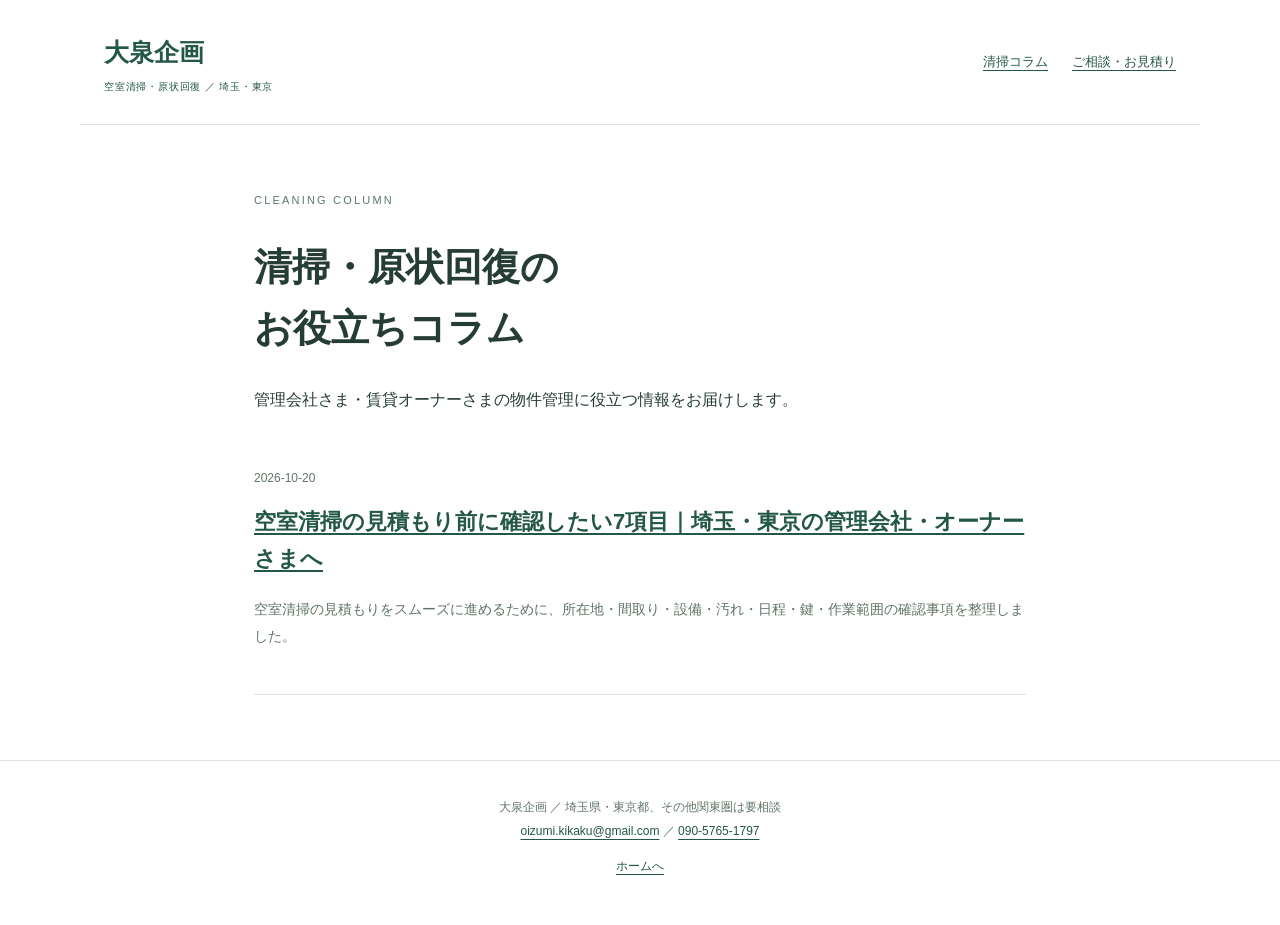
==== blog/index.html @ 02ff5d3d "Add useful cleaning blog, first article, sitemap and search discovery foundations" ====
<!doctype html><html lang="ja"><head><meta charset="utf-8"><meta name="viewport" content="width=device-width,initial-scale=1"><title>清掃・原状回復のお役立ちコラム｜大泉企画</title><meta name="description" content="管理会社・賃貸オーナー向けに、空室清掃や原状回復を相談する前の確認事項を紹介します。"><link rel="canonical" href="https://oizumikikaku.pages.dev/blog/"><link rel="stylesheet" href="/blog/blog.css"><link rel="alternate" type="application/rss+xml" title="大泉企画 清掃コラム" href="/feed.xml"></head><body><header><a class="brand" href="/">大泉企画<small>空室清掃・原状回復 ／ 埼玉・東京</small></a><nav><a href="/blog/">清掃コラム</a><a href="/#inquiry">ご相談・お見積り</a></nav></header><main><p class="kicker">CLEANING COLUMN</p><h1>清掃・原状回復の<br>お役立ちコラム</h1><p>管理会社さま・賃貸オーナーさまの物件管理に役立つ情報をお届けします。</p><div class="posts"><article class="post"><time datetime="2026-10-20">2026-10-20</time><h2><a href="/blog/vacant-room-cleaning-estimate-checklist/">空室清掃の見積もり前に確認したい7項目｜埼玉・東京の管理会社・オーナーさまへ</a></h2><p>空室清掃の見積もりをスムーズに進めるために、所在地・間取り・設備・汚れ・日程・鍵・作業範囲の確認事項を整理しました。</p></article></div></main><footer>大泉企画 ／ 埼玉県・東京都、その他関東圏は要相談<br><a href="mailto:oizumi.kikaku@gmail.com">oizumi.kikaku@gmail.com</a> ／ <a href="tel:09057651797">090-5765-1797</a><p><a href="/">ホームへ</a></p></footer></body></html>
---- blog/blog.css ----
*{box-sizing:border-box}body{margin:0;background:#fff;color:#263d34;font-family:"Noto Sans JP",sans-serif;line-height:1.95}a{color:#235746;text-underline-offset:4px}header{max-width:1120px;margin:auto;padding:28px 24px;display:flex;justify-content:space-between;align-items:center;border-bottom:1px solid #dce5dd;gap:24px}.brand{font-size:25px;font-weight:700;text-decoration:none}.brand small{display:block;font-size:10px;font-weight:400;letter-spacing:.08em}nav{display:flex;gap:24px;font-size:13px}main{max-width:820px;margin:65px auto;padding:0 24px}h1{font-size:clamp(25px,4vw,38px);line-height:1.6;font-weight:600}h2{font-size:23px;line-height:1.7;margin-top:44px}h3{font-size:18px;margin-top:30px}.kicker{font-size:11px;letter-spacing:.2em;color:#5c7967}.meta,.crumb,time{font-size:12px;color:#607466}.article-body{margin-top:38px}.article-body p,.article-body li{font-size:15px}.article-body p{margin:20px 0}.post{padding:30px 0;border-bottom:1px solid #dce5dd}.post h2{margin-top:10px;font-size:22px}.post p{color:#607466;font-size:14px}.cta{margin-top:55px;padding:28px;background:#f2f6f0}.cta h2{margin-top:0}.button{display:inline-block;padding:13px 20px;background:#234f43;color:#fff;text-decoration:none}footer{border-top:1px solid #dce5dd;padding:35px 24px;text-align:center;font-size:12px;color:#607466}@media(max-width:600px){header{align-items:flex-start;flex-direction:column;padding:20px}nav{gap:20px}main{margin-top:35px}h2{font-size:20px}.cta{padding:22px}}
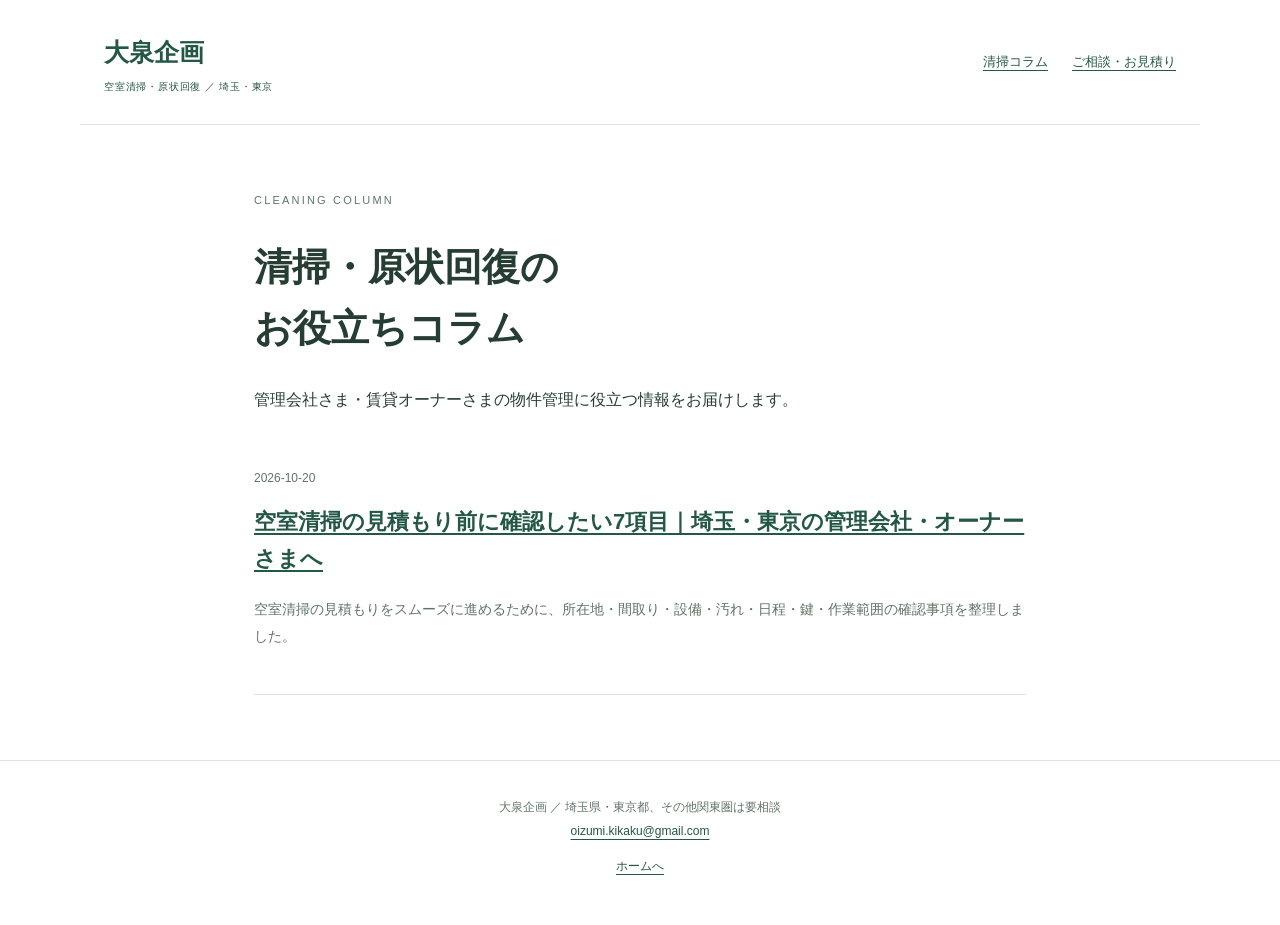
==== commit 0a37fcba: "Remove business phone contact from blog/index.html" ====
--- a/blog/index.html
+++ b/blog/index.html
@@ -1 +1 @@
-<!doctype html><html lang="ja"><head><meta charset="utf-8"><meta name="viewport" content="width=device-width,initial-scale=1"><title>清掃・原状回復のお役立ちコラム｜大泉企画</title><meta name="description" content="管理会社・賃貸オーナー向けに、空室清掃や原状回復を相談する前の確認事項を紹介します。"><link rel="canonical" href="https://oizumikikaku.pages.dev/blog/"><link rel="stylesheet" href="/blog/blog.css"><link rel="alternate" type="application/rss+xml" title="大泉企画 清掃コラム" href="/feed.xml"></head><body><header><a class="brand" href="/">大泉企画<small>空室清掃・原状回復 ／ 埼玉・東京</small></a><nav><a href="/blog/">清掃コラム</a><a href="/#inquiry">ご相談・お見積り</a></nav></header><main><p class="kicker">CLEANING COLUMN</p><h1>清掃・原状回復の<br>お役立ちコラム</h1><p>管理会社さま・賃貸オーナーさまの物件管理に役立つ情報をお届けします。</p><div class="posts"><article class="post"><time datetime="2026-10-20">2026-10-20</time><h2><a href="/blog/vacant-room-cleaning-estimate-checklist/">空室清掃の見積もり前に確認したい7項目｜埼玉・東京の管理会社・オーナーさまへ</a></h2><p>空室清掃の見積もりをスムーズに進めるために、所在地・間取り・設備・汚れ・日程・鍵・作業範囲の確認事項を整理しました。</p></article></div></main><footer>大泉企画 ／ 埼玉県・東京都、その他関東圏は要相談<br><a href="mailto:oizumi.kikaku@gmail.com">oizumi.kikaku@gmail.com</a> ／ <a href="tel:09057651797">090-5765-1797</a><p><a href="/">ホームへ</a></p></footer></body></html>+<!doctype html><html lang="ja"><head><meta charset="utf-8"><meta name="viewport" content="width=device-width,initial-scale=1"><title>清掃・原状回復のお役立ちコラム｜大泉企画</title><meta name="description" content="管理会社・賃貸オーナー向けに、空室清掃や原状回復を相談する前の確認事項を紹介します。"><link rel="canonical" href="https://oizumikikaku.pages.dev/blog/"><link rel="stylesheet" href="/blog/blog.css"><link rel="alternate" type="application/rss+xml" title="大泉企画 清掃コラム" href="/feed.xml"></head><body><header><a class="brand" href="/">大泉企画<small>空室清掃・原状回復 ／ 埼玉・東京</small></a><nav><a href="/blog/">清掃コラム</a><a href="/#inquiry">ご相談・お見積り</a></nav></header><main><p class="kicker">CLEANING COLUMN</p><h1>清掃・原状回復の<br>お役立ちコラム</h1><p>管理会社さま・賃貸オーナーさまの物件管理に役立つ情報をお届けします。</p><div class="posts"><article class="post"><time datetime="2026-10-20">2026-10-20</time><h2><a href="/blog/vacant-room-cleaning-estimate-checklist/">空室清掃の見積もり前に確認したい7項目｜埼玉・東京の管理会社・オーナーさまへ</a></h2><p>空室清掃の見積もりをスムーズに進めるために、所在地・間取り・設備・汚れ・日程・鍵・作業範囲の確認事項を整理しました。</p></article></div></main><footer>大泉企画 ／ 埼玉県・東京都、その他関東圏は要相談<br><a href="mailto:oizumi.kikaku@gmail.com">oizumi.kikaku@gmail.com</a><p><a href="/">ホームへ</a></p></footer></body></html>
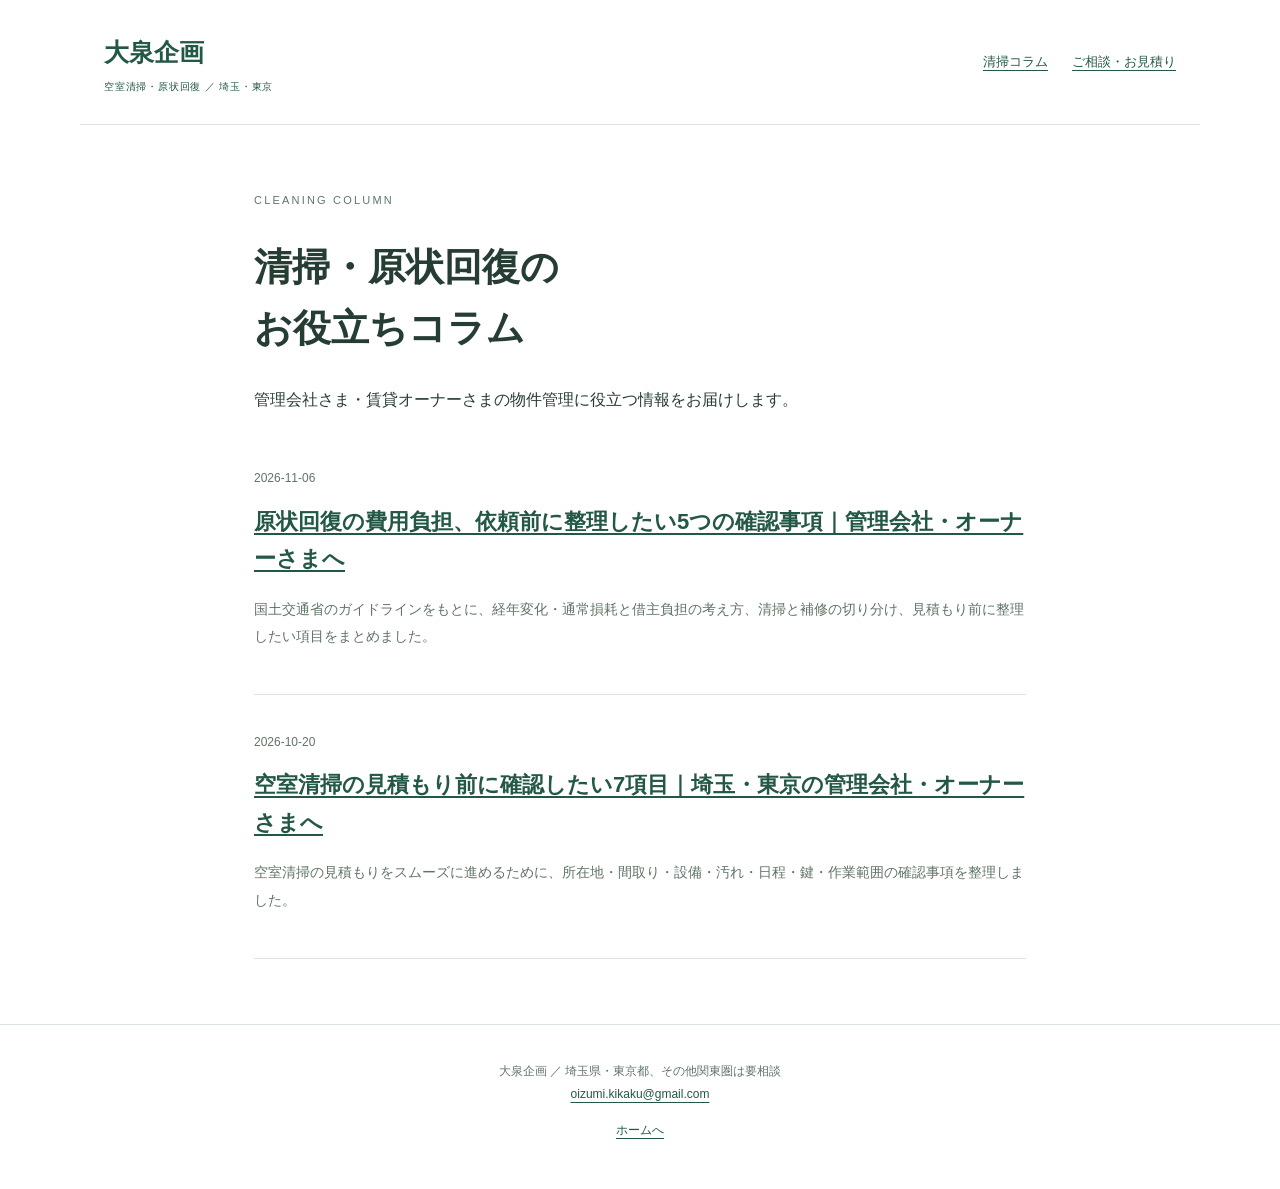
==== commit 33ed0361: "Add weekly column: genjo kaifuku cost burden basics Co-Authored-By: Claude Sonnet 5.5 <noreply@anthr" ====
--- a/blog/index.html
+++ b/blog/index.html
@@ -1 +1 @@
-<!doctype html><html lang="ja"><head><meta charset="utf-8"><meta name="viewport" content="width=device-width,initial-scale=1"><title>清掃・原状回復のお役立ちコラム｜大泉企画</title><meta name="description" content="管理会社・賃貸オーナー向けに、空室清掃や原状回復を相談する前の確認事項を紹介します。"><link rel="canonical" href="https://oizumikikaku.pages.dev/blog/"><link rel="stylesheet" href="/blog/blog.css"><link rel="alternate" type="application/rss+xml" title="大泉企画 清掃コラム" href="/feed.xml"></head><body><header><a class="brand" href="/">大泉企画<small>空室清掃・原状回復 ／ 埼玉・東京</small></a><nav><a href="/blog/">清掃コラム</a><a href="/#inquiry">ご相談・お見積り</a></nav></header><main><p class="kicker">CLEANING COLUMN</p><h1>清掃・原状回復の<br>お役立ちコラム</h1><p>管理会社さま・賃貸オーナーさまの物件管理に役立つ情報をお届けします。</p><div class="posts"><article class="post"><time datetime="2026-10-20">2026-10-20</time><h2><a href="/blog/vacant-room-cleaning-estimate-checklist/">空室清掃の見積もり前に確認したい7項目｜埼玉・東京の管理会社・オーナーさまへ</a></h2><p>空室清掃の見積もりをスムーズに進めるために、所在地・間取り・設備・汚れ・日程・鍵・作業範囲の確認事項を整理しました。</p></article></div></main><footer>大泉企画 ／ 埼玉県・東京都、その他関東圏は要相談<br><a href="mailto:oizumi.kikaku@gmail.com">oizumi.kikaku@gmail.com</a><p><a href="/">ホームへ</a></p></footer></body></html>+<!doctype html><html lang="ja"><head><meta charset="utf-8"><meta name="viewport" content="width=device-width,initial-scale=1"><title>清掃・原状回復のお役立ちコラム｜大泉企画</title><meta name="description" content="管理会社・賃貸オーナー向けに、空室清掃や原状回復を相談する前の確認事項を紹介します。"><link rel="canonical" href="https://oizumikikaku.pages.dev/blog/"><link rel="stylesheet" href="/blog/blog.css"><link rel="alternate" type="application/rss+xml" title="大泉企画 清掃コラム" href="/feed.xml"></head><body><header><a class="brand" href="/">大泉企画<small>空室清掃・原状回復 ／ 埼玉・東京</small></a><nav><a href="/blog/">清掃コラム</a><a href="/#inquiry">ご相談・お見積り</a></nav></header><main><p class="kicker">CLEANING COLUMN</p><h1>清掃・原状回復の<br>お役立ちコラム</h1><p>管理会社さま・賃貸オーナーさまの物件管理に役立つ情報をお届けします。</p><div class="posts"><article class="post"><time datetime="2026-11-06">2026-11-06</time><h2><a href="/blog/genjo-kaifuku-cost-burden-basics/">原状回復の費用負担、依頼前に整理したい5つの確認事項｜管理会社・オーナーさまへ</a></h2><p>国土交通省のガイドラインをもとに、経年変化・通常損耗と借主負担の考え方、清掃と補修の切り分け、見積もり前に整理したい項目をまとめました。</p></article><article class="post"><time datetime="2026-10-20">2026-10-20</time><h2><a href="/blog/vacant-room-cleaning-estimate-checklist/">空室清掃の見積もり前に確認したい7項目｜埼玉・東京の管理会社・オーナーさまへ</a></h2><p>空室清掃の見積もりをスムーズに進めるために、所在地・間取り・設備・汚れ・日程・鍵・作業範囲の確認事項を整理しました。</p></article></div></main><footer>大泉企画 ／ 埼玉県・東京都、その他関東圏は要相談<br><a href="mailto:oizumi.kikaku@gmail.com">oizumi.kikaku@gmail.com</a><p><a href="/">ホームへ</a></p></footer></body></html>
